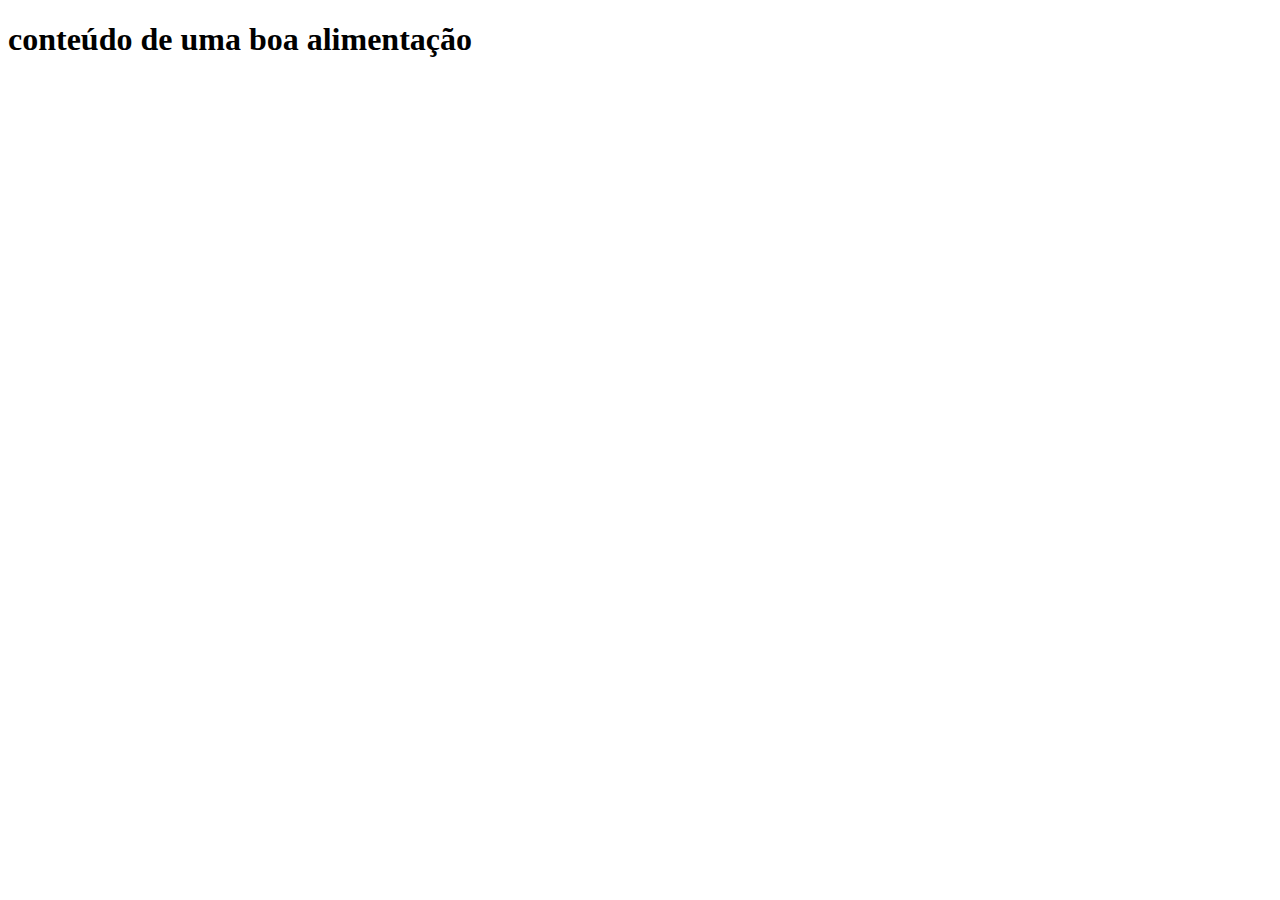
==== alimentação.html @ 97c44bfd "up" ====
<!DOCTYPE html>
<html lang="pt-br">
<head>
    <meta charset="UTF-8">
    <meta http-equiv="X-UA-Compatible" content="IE=edge">
    <meta name="viewport" content="width=device-width, initial-scale=1.0">
    <title>alimentação</title>
</head>
<body>
    <h1>conteúdo de uma boa alimentação</h1>
</body>
</html>
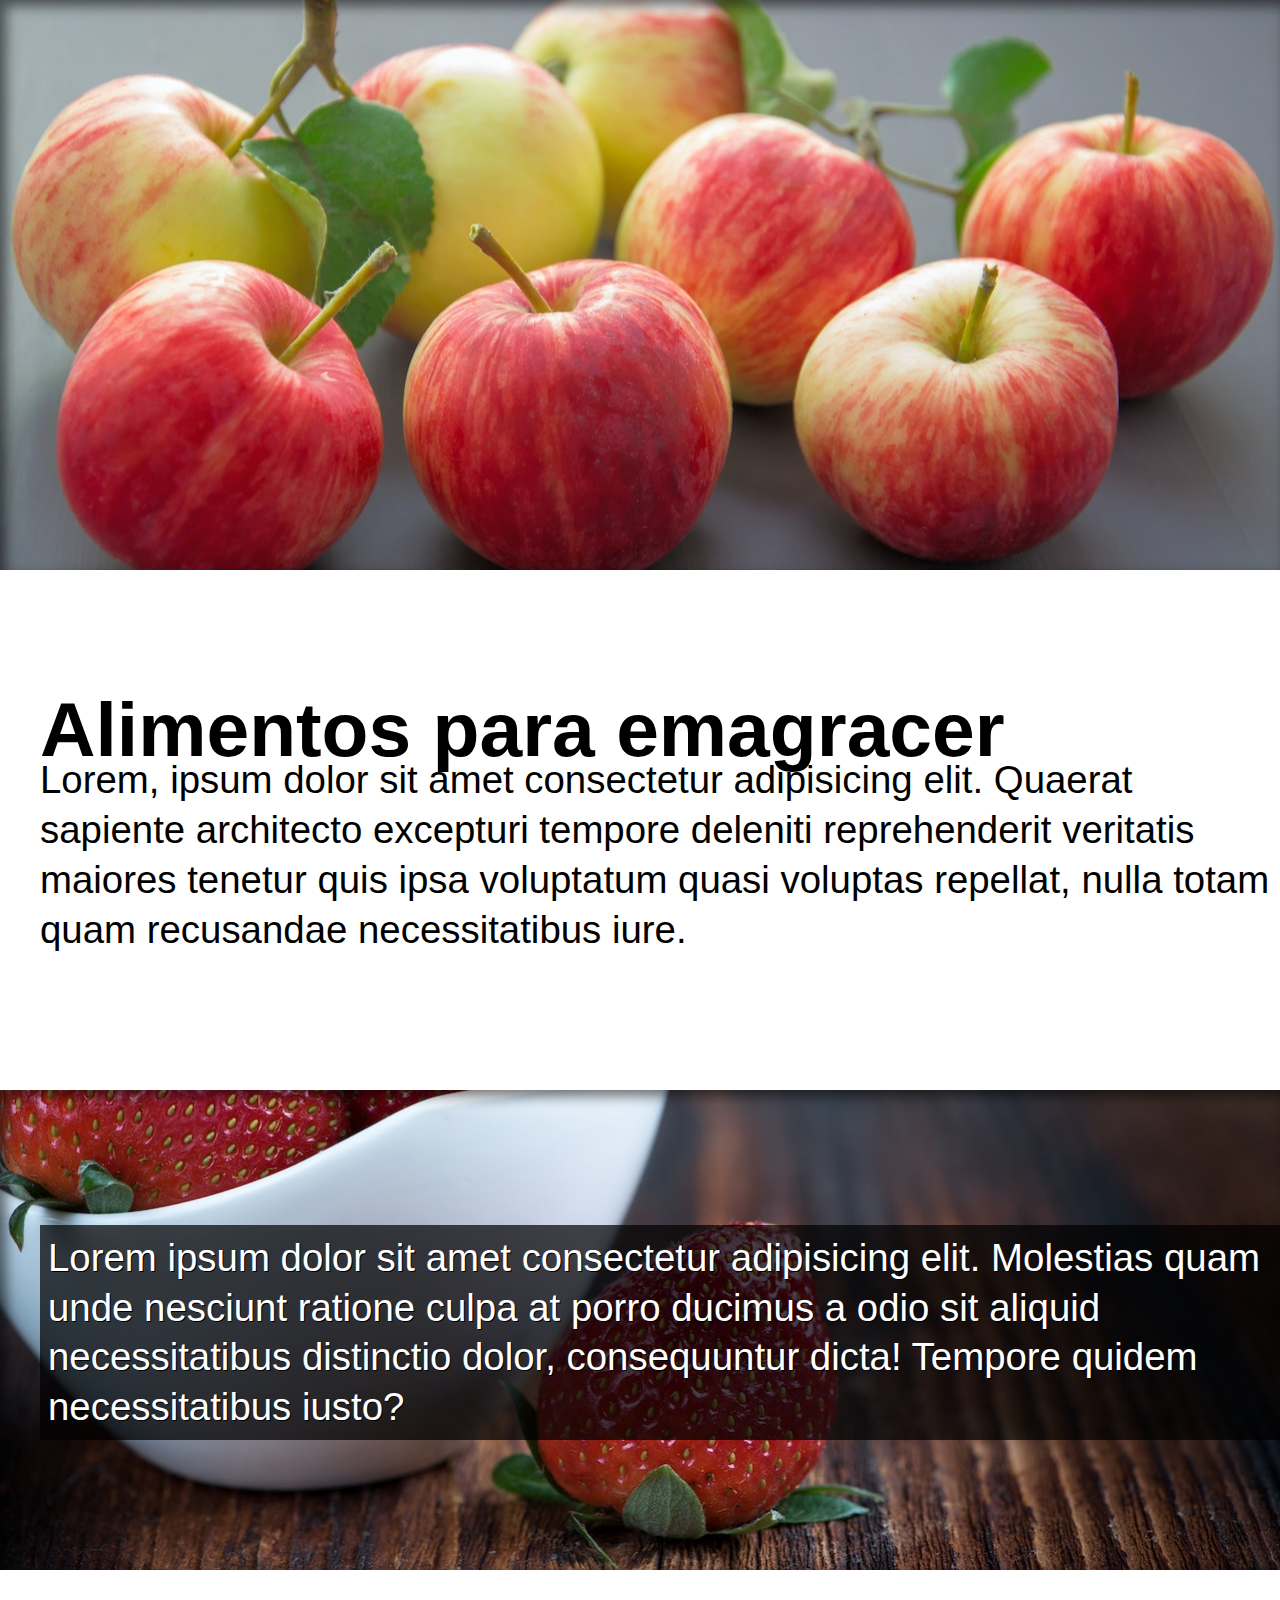
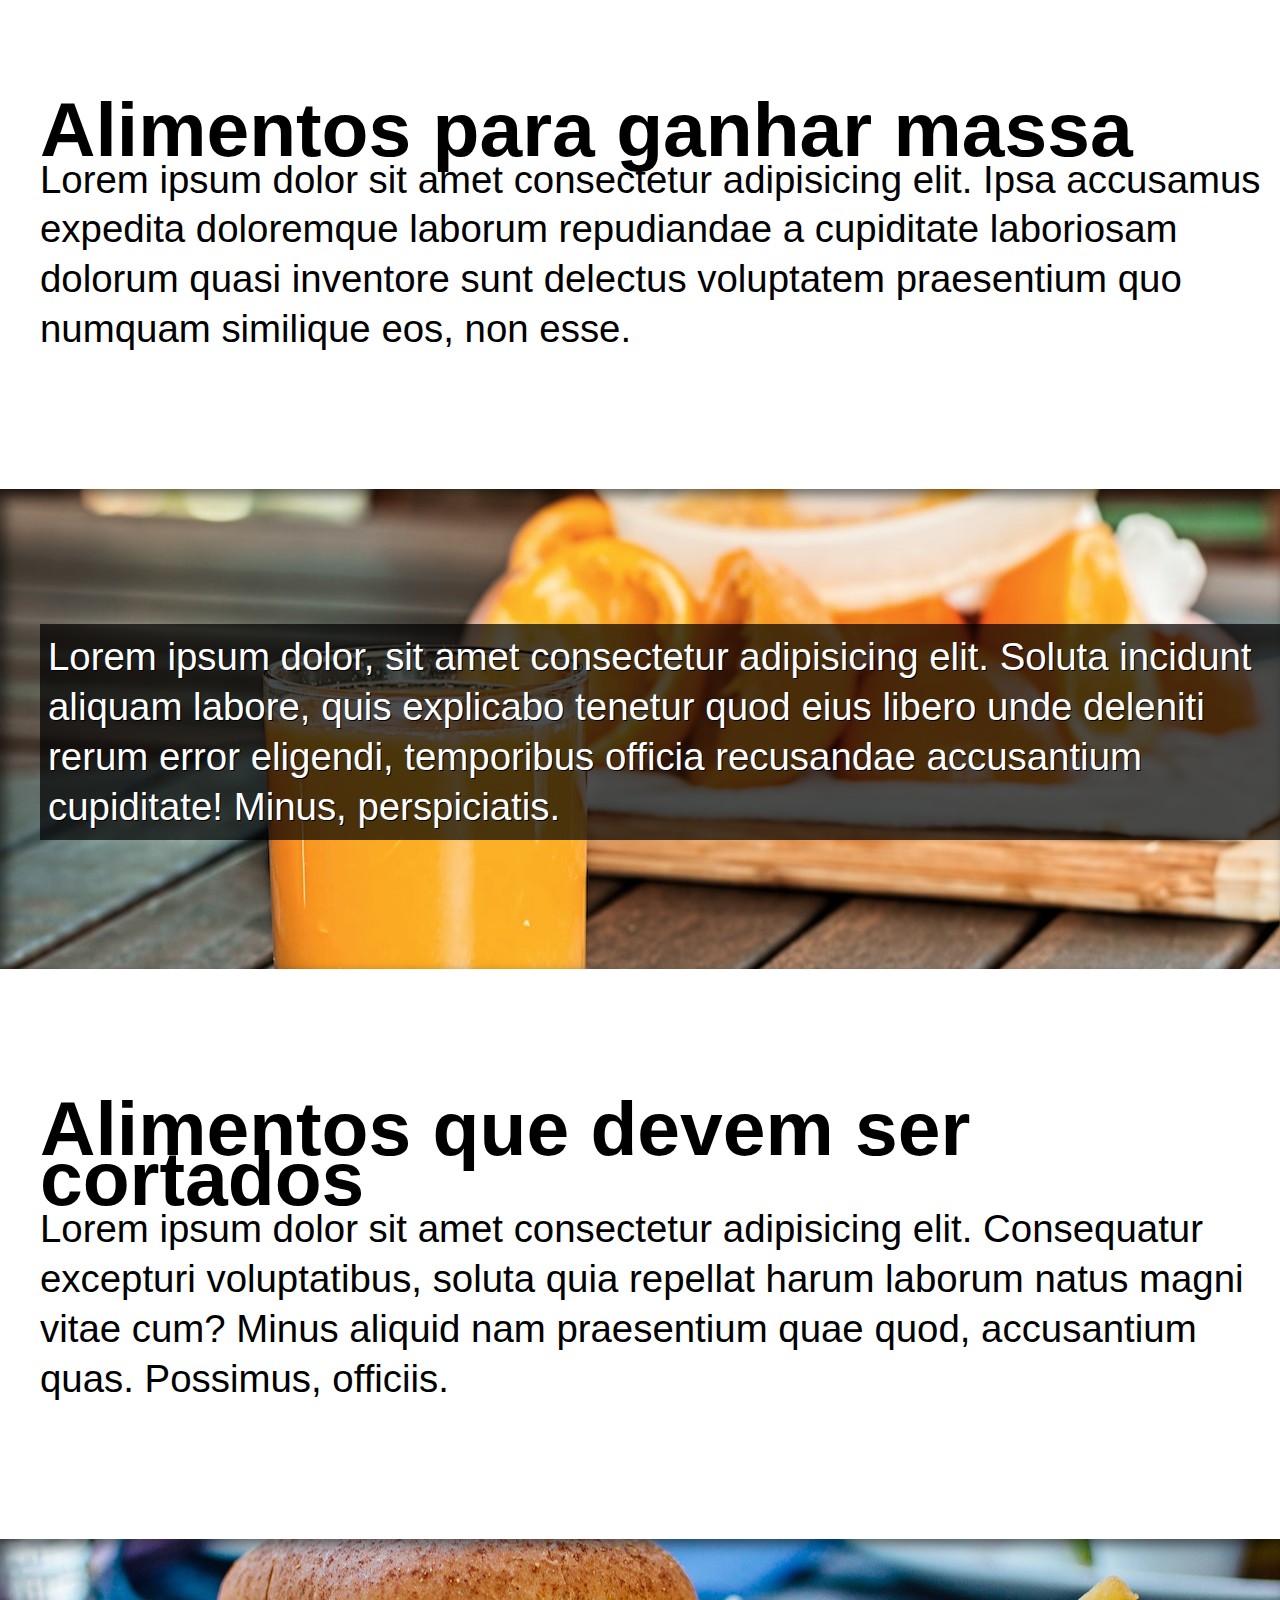
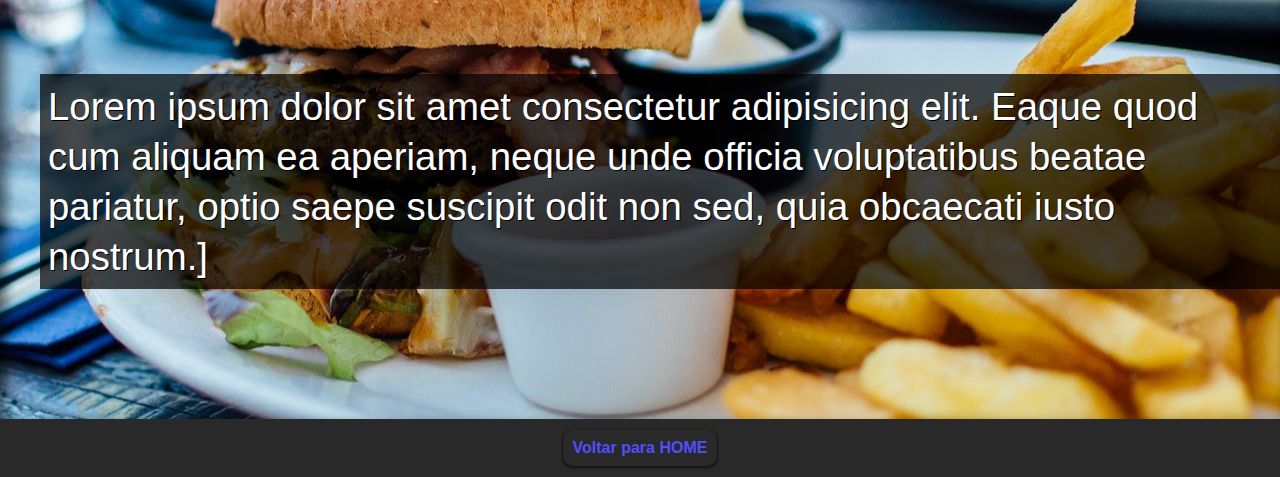
==== commit 9976c313: "up" ====
--- a/alimentação.html
+++ b/alimentação.html
@@ -5,8 +5,52 @@
     <meta http-equiv="X-UA-Compatible" content="IE=edge">
     <meta name="viewport" content="width=device-width, initial-scale=1.0">
     <title>alimentação</title>
+    <link rel="stylesheet" href="estilos/alimentaçao.css">
+    <link rel="stylesheet" href="estilos/paisagem.css" media="screen and (orientation: landscape)">
 </head>
 <body>
-    <h1>conteúdo de uma boa alimentação</h1>
+      <section class="imagem" id="img07">
+         
+      </section>
+
+    
+
+       <section class="normal">
+         <h1>Alimentos para emagracer</h1>
+         <p>Lorem, ipsum dolor sit amet consectetur adipisicing elit. Quaerat sapiente architecto excepturi tempore deleniti reprehenderit veritatis maiores tenetur quis ipsa voluptatum quasi voluptas repellat, nulla totam quam recusandae necessitatibus iure.</p>
+       </section>
+
+         
+       <section class="imagem" id="img05">
+         <p>
+           Lorem ipsum dolor sit amet consectetur adipisicing elit. Molestias quam unde nesciunt ratione culpa at porro ducimus a odio sit aliquid necessitatibus distinctio dolor, consequuntur dicta! Tempore quidem necessitatibus iusto?
+         </p>
+       </section>
+
+       <section class="normal">
+         <h1>Alimentos para ganhar massa</h1>
+         <p>Lorem ipsum dolor sit amet consectetur adipisicing elit. Ipsa accusamus expedita doloremque laborum repudiandae a cupiditate laboriosam dolorum quasi inventore sunt delectus voluptatem praesentium quo numquam similique eos, non esse.</p>
+       </section>
+
+       <section class="imagem" id="img06">
+         <p>Lorem ipsum dolor, sit amet consectetur adipisicing elit. Soluta incidunt aliquam labore, quis explicabo tenetur quod eius libero unde deleniti rerum error eligendi, temporibus officia recusandae accusantium cupiditate! Minus, perspiciatis.</p>
+       </section>
+
+      <section class="normal">
+        <h1>Alimentos que devem ser cortados</h1>
+        <p>Lorem ipsum dolor sit amet consectetur adipisicing elit. Consequatur excepturi voluptatibus, soluta quia repellat harum laborum natus magni vitae cum? Minus aliquid nam praesentium quae quod, accusantium quas. Possimus, officiis.</p>
+      </section>
+
+      <section class="imagem" id="img08">
+         <p>Lorem ipsum dolor sit amet consectetur adipisicing elit. Eaque quod cum aliquam ea aperiam, neque unde officia voluptatibus beatae pariatur, optio saepe suscipit odit non sed, quia obcaecati iusto nostrum.]</p>
+      </section>
+
+      <footer>
+      <a href="index.html">Voltar para HOME</a>
+      </footer>
+
+
+    
+
 </body>
 </html>--- a/estilos/alimentaçao.css
+++ b/estilos/alimentaçao.css
@@ -0,0 +1,80 @@
+@charset "UFT-8";
+
+/*estilo da pagina de alimentaçao*/
+
+*{
+    margin:0px;
+    padding: 0px;
+    font-family: Arial, Helvetica, sans-serif;
+}
+
+
+section{
+    padding-top: 10vh;
+    padding-bottom: 10vh;
+    line-height: 1.4em;
+    padding-left: 30px;
+    font-size: 3vw;
+}
+
+section.imagem{
+  box-shadow: inset 6px 6px 13px 0px rgba(0, 0, 0, 0.557);
+  color: black;
+}
+
+section.imagem>p{
+    display: inline-block;
+    background-color: rgba(0, 0, 0, 0.705);
+    color: white;
+    padding: 5px;
+    text-shadow: 1px 1px 0px black;
+}
+
+section#img05{
+    background-image: url(../imagens/foto-5.jpg);
+    background-position: bottom;
+    background-size: cover;
+    height: 120px;
+    
+}
+
+section#img06{
+    background-image: url(../imagens/foto-6.jpg);
+    background-position: center;
+    background-size: cover;
+    height:120px;
+}
+
+section#img07{
+    background-image: url(../imagens/foto-7.jpg);
+    background-position: center;
+    background-size: cover;
+    height: 200px;
+}
+
+section#img08{
+    background-image: url(../imagens/foto-8.jpg);
+    background-position: center;
+    background-size: cover;
+    height: 120px;
+}
+
+footer{
+    background-color:  rgb(41, 41, 41);
+    padding: 20px;
+    text-align: center;
+}
+footer>a{
+    text-decoration: none;
+    padding: 10px;
+    margin: 5px;
+    box-shadow: 0px 1px 2px 1px rgba(0, 0, 0, 0.496);
+    border-radius: 10px;
+    font-weight: bolder;
+    color:rgb(79, 79, 255);
+}
+footer>a:hover{
+    background-color: rgba(0, 0, 43, 0.646);;
+}
+
+
--- a/estilos/paisagem.css
+++ b/estilos/paisagem.css
@@ -0,0 +1,48 @@
+@charset "UFT-8";
+
+/*configurações para telas grandes*/
+
+section{
+    padding-top: 15vh;
+    padding-bottom: 15vh;
+    line-height: 1.3em;
+    padding-left: 40px;
+    font-size: 3vw;
+}
+
+section.imagem>p{
+    display: inline-block;
+    background-color: rgba(0, 0, 0, 0.705);
+    color: white;
+    padding: 8px;
+    text-shadow: 1px 1px 0px black;
+}
+
+section#img05{
+    background-image: url(../imagens/foto-5.jpg);
+    background-position: bottom;
+    background-size: cover;
+    height: 210px;
+    
+}
+
+section#img06{
+    background-image: url(../imagens/foto-6.jpg);
+    background-position: center;
+    background-size: cover;
+    height: 210px
+}
+
+section#img07{
+    background-image: url(../imagens/foto-7.jpg);
+    background-position: center;
+    background-size: cover;
+    height: 300px;
+}
+
+section#img08{
+    background-image: url(../imagens/foto-8.jpg);
+    background-position: center;
+    background-size: cover;
+    height: 210px;
+}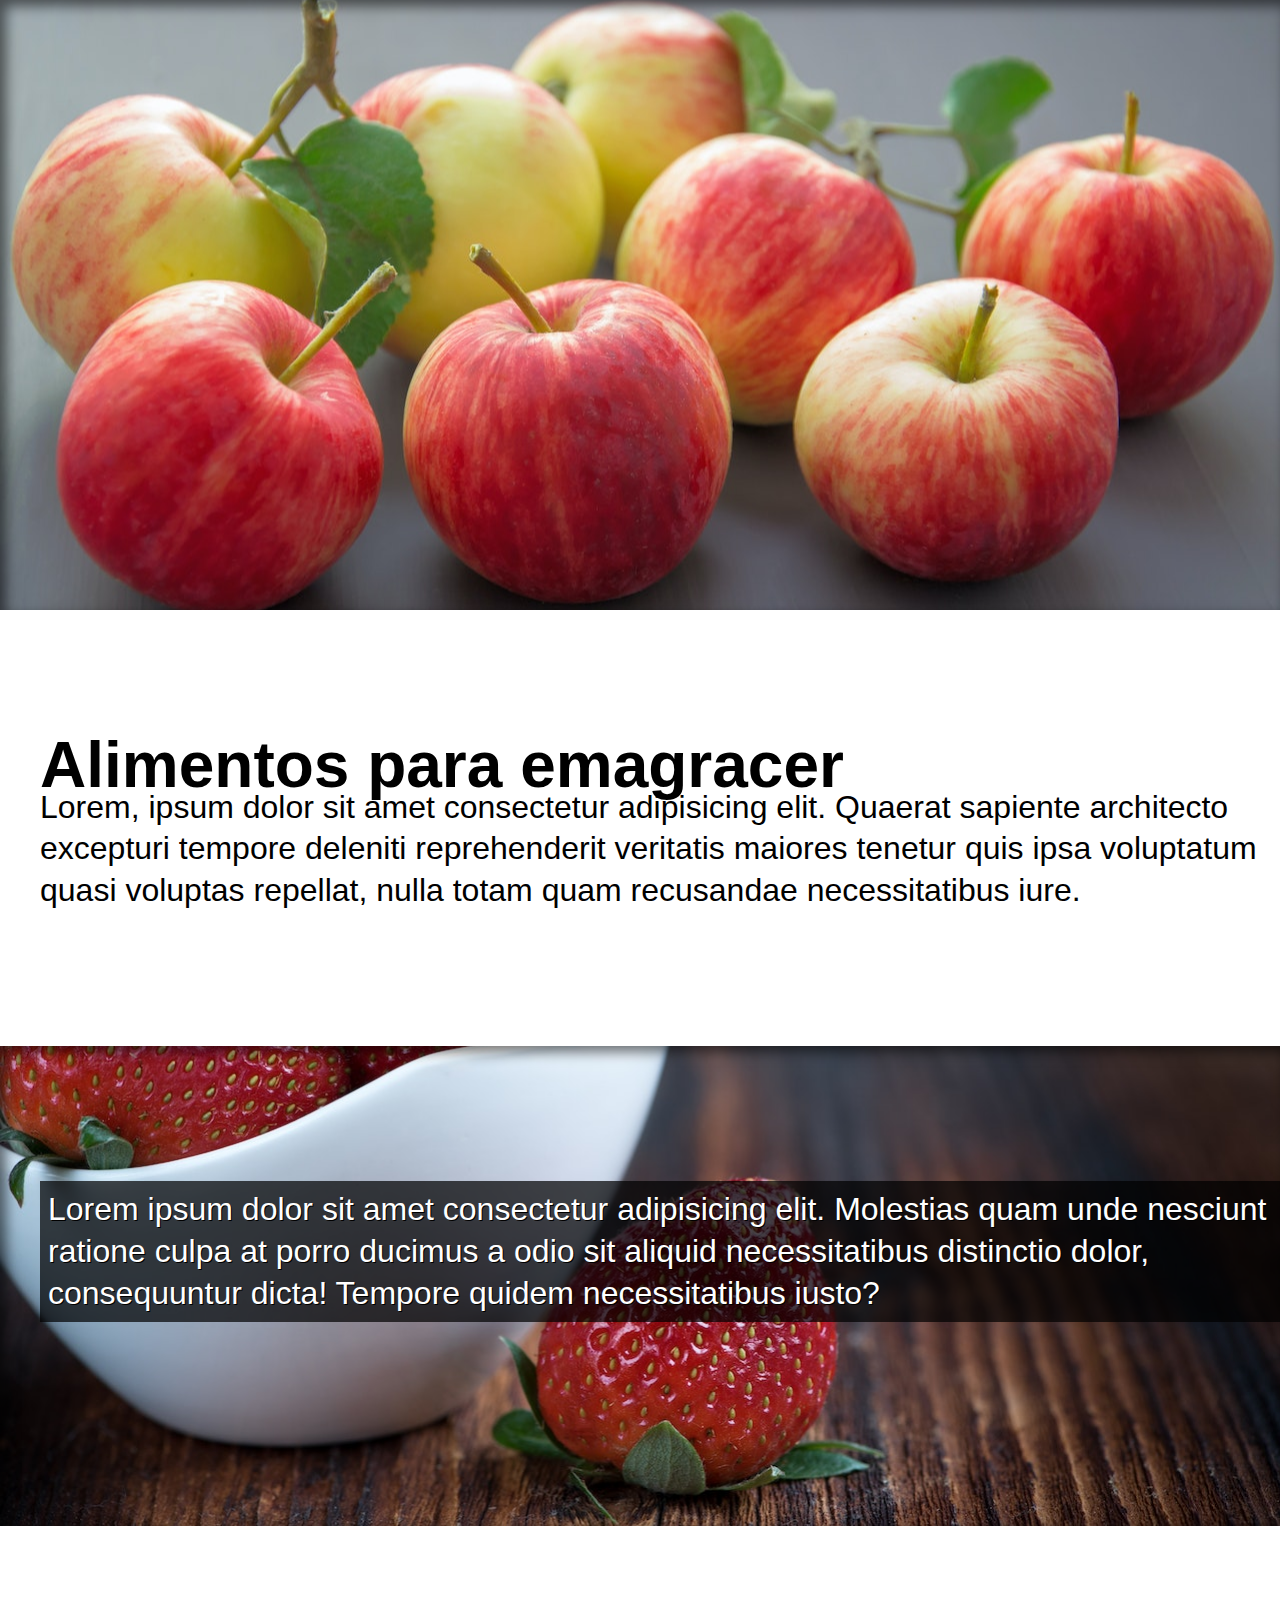
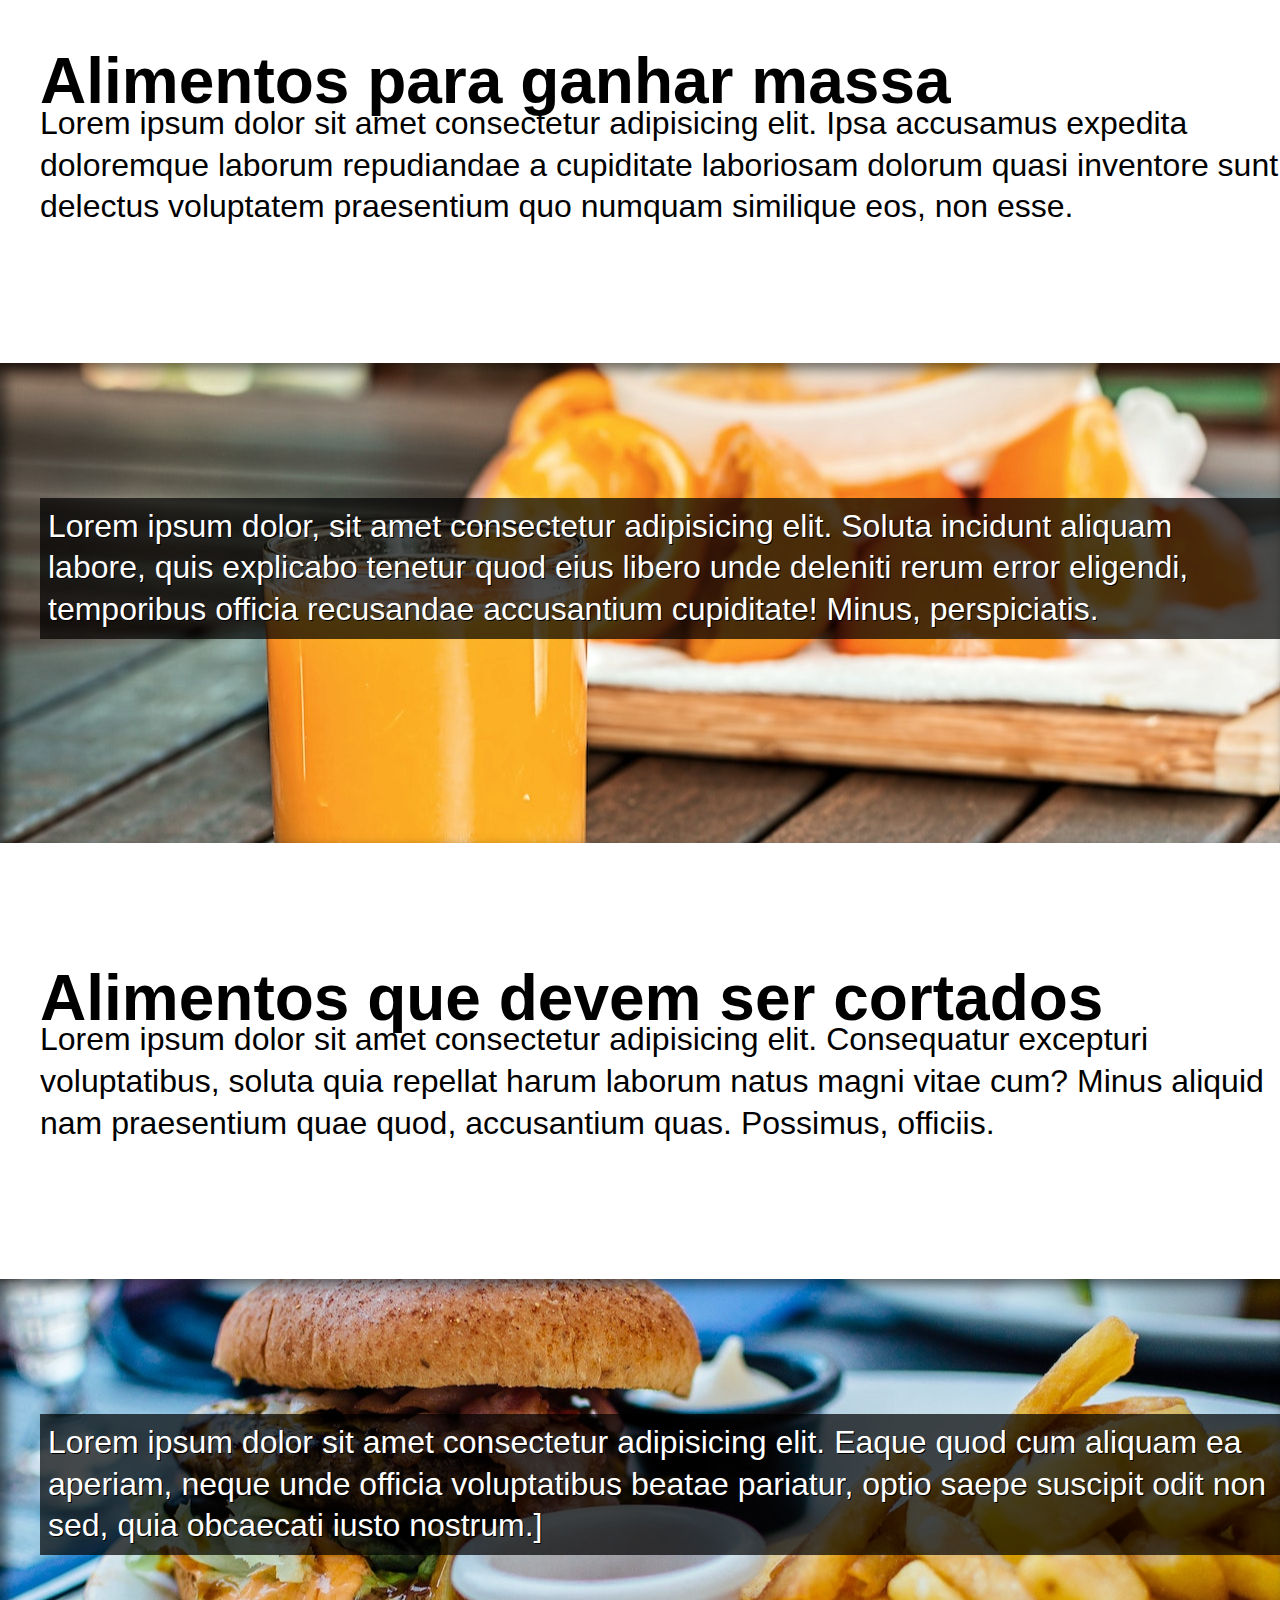
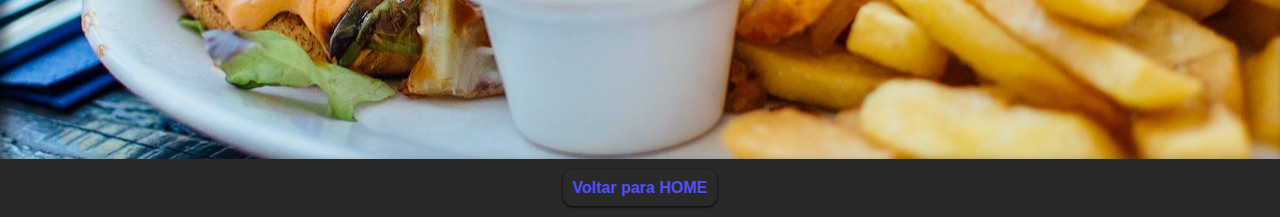
==== commit 2af464ec: "up" ====
--- a/alimentação.html
+++ b/alimentação.html
@@ -5,7 +5,7 @@
     <meta http-equiv="X-UA-Compatible" content="IE=edge">
     <meta name="viewport" content="width=device-width, initial-scale=1.0">
     <title>alimentação</title>
-    <link rel="stylesheet" href="estilos/alimentaçao.css">
+    <link rel="stylesheet" href="estilos/nav.css">
     <link rel="stylesheet" href="estilos/paisagem.css" media="screen and (orientation: landscape)">
 </head>
 <body>
--- a/estilos/nav.css
+++ b/estilos/nav.css
@@ -0,0 +1,122 @@
+@charset "UFT-8";
+
+/*estilo da pagina de alimentaçao*/
+
+*{
+    margin:0px;
+    padding: 0px;
+    font-family: Arial, Helvetica, sans-serif;
+}
+
+
+section{
+    padding-top: 10vh;
+    padding-bottom: 10vh;
+    line-height: 1.4em;
+    padding-left: 30px;
+    font-size: 3vw;
+}
+
+section.imagem{
+  box-shadow: inset 6px 6px 13px 0px rgba(0, 0, 0, 0.557);
+  color: black;
+}
+
+section.imagem>p{
+    display: inline-block;
+    background-color: rgba(0, 0, 0, 0.705);
+    color: white;
+    padding: 5px;
+    text-shadow: 1px 1px 0px black;
+}
+
+section#img05{
+    background-image: url(../imagens/foto-5.jpg);
+    background-position: bottom;
+    background-size: cover;
+    height: 120px;
+    
+}
+
+section#img06{
+    background-image: url(../imagens/foto-6.jpg);
+    background-position: center;
+    background-size: cover;
+    height:120px;
+}
+
+section#img07{
+    background-image: url(../imagens/foto-7.jpg);
+    background-position: center;
+    background-size: cover;
+    height: 200px;
+}
+
+section#img08{
+    background-image: url(../imagens/foto-8.jpg);
+    background-position: center;
+    background-size: cover;
+    height: 120px;
+}
+
+section#img09{
+    background-image: url(../imagens/foto-9.jpg);
+    background-position: center;
+    background-size: cover;
+    height: 200px;
+}
+
+section#img10{
+    background-image: url(../imagens/foto-10.jpg);
+    background-position: center;
+    background-size: cover;
+    height: 120px;
+}
+
+section#img11{
+    background-image: url(../imagens/foto-11.jpg);
+    background-position: center;
+    background-size: cover;
+    height: 120px;
+}
+
+section#img12{
+    background-image: url(../imagens/foto-12.jpg);
+    background-position: center;
+    background-size: cover;
+    height: 120px;
+}
+
+section#img13{
+    background-image: url(../imagens/foto-13.jpg);
+    background-position: center;
+    background-size: cover;
+    height: 120px;
+}
+
+section#img14{
+    background-image: url(../imagens/foto-14.jpg);
+    background-position: center;
+    background-size: cover;
+    height: 120px;
+}
+
+footer{
+    background-color:  rgb(41, 41, 41);
+    padding: 20px;
+    text-align: center;
+}
+footer>a{
+    text-decoration: none;
+    padding: 10px;
+    margin: 5px;
+    box-shadow: 0px 1px 2px 1px rgba(0, 0, 0, 0.496);
+    border-radius: 10px;
+    font-weight: bolder;
+    color:rgb(79, 79, 255);
+}
+footer>a:hover{
+    background-color: rgba(0, 0, 43, 0.646);;
+}
+
+
--- a/estilos/paisagem.css
+++ b/estilos/paisagem.css
@@ -5,10 +5,18 @@
 section{
     padding-top: 15vh;
     padding-bottom: 15vh;
+   
     line-height: 1.3em;
     padding-left: 40px;
-    font-size: 3vw;
+    font-size: 2em;
 }
+
+section#normal{
+    padding-left: 15px;
+    padding-right: 15px;
+}
+
+
 
 section.imagem>p{
     display: inline-block;
@@ -37,7 +45,7 @@
     background-image: url(../imagens/foto-7.jpg);
     background-position: center;
     background-size: cover;
-    height: 300px;
+    height: 340px;
 }
 
 section#img08{
@@ -45,4 +53,49 @@
     background-position: center;
     background-size: cover;
     height: 210px;
-}+}
+
+section#img09{
+    background-image: url(../imagens/foto-9.jpg);
+    background-position: center;
+    background-size: cover;
+    height: 300px;
+}
+
+section#img10{
+    background-image: url(../imagens/foto-10.jpg);
+    background-position: center;
+    background-size: cover;
+    height: 210px;
+}
+
+section#img11{
+    background-image: url(../imagens/foto-11.jpg);
+    background-position: center;
+    background-size: cover;
+    height: 210px;
+}
+
+section#img12{
+    background-image: url(../imagens/foto-12.jpg);
+    background-position: center;
+    background-size: cover;
+    height: 210px;
+}
+
+section#img13{
+    background-image: url(../imagens/foto-13.jpg);
+    background-position: center;
+    background-size: cover;
+    height: 210px;
+}
+
+section#img14{
+    background-image: url(../imagens/foto-14.jpg);
+    background-position: center;
+    background-size: cover;
+    height: 210px;
+}
+
+
+
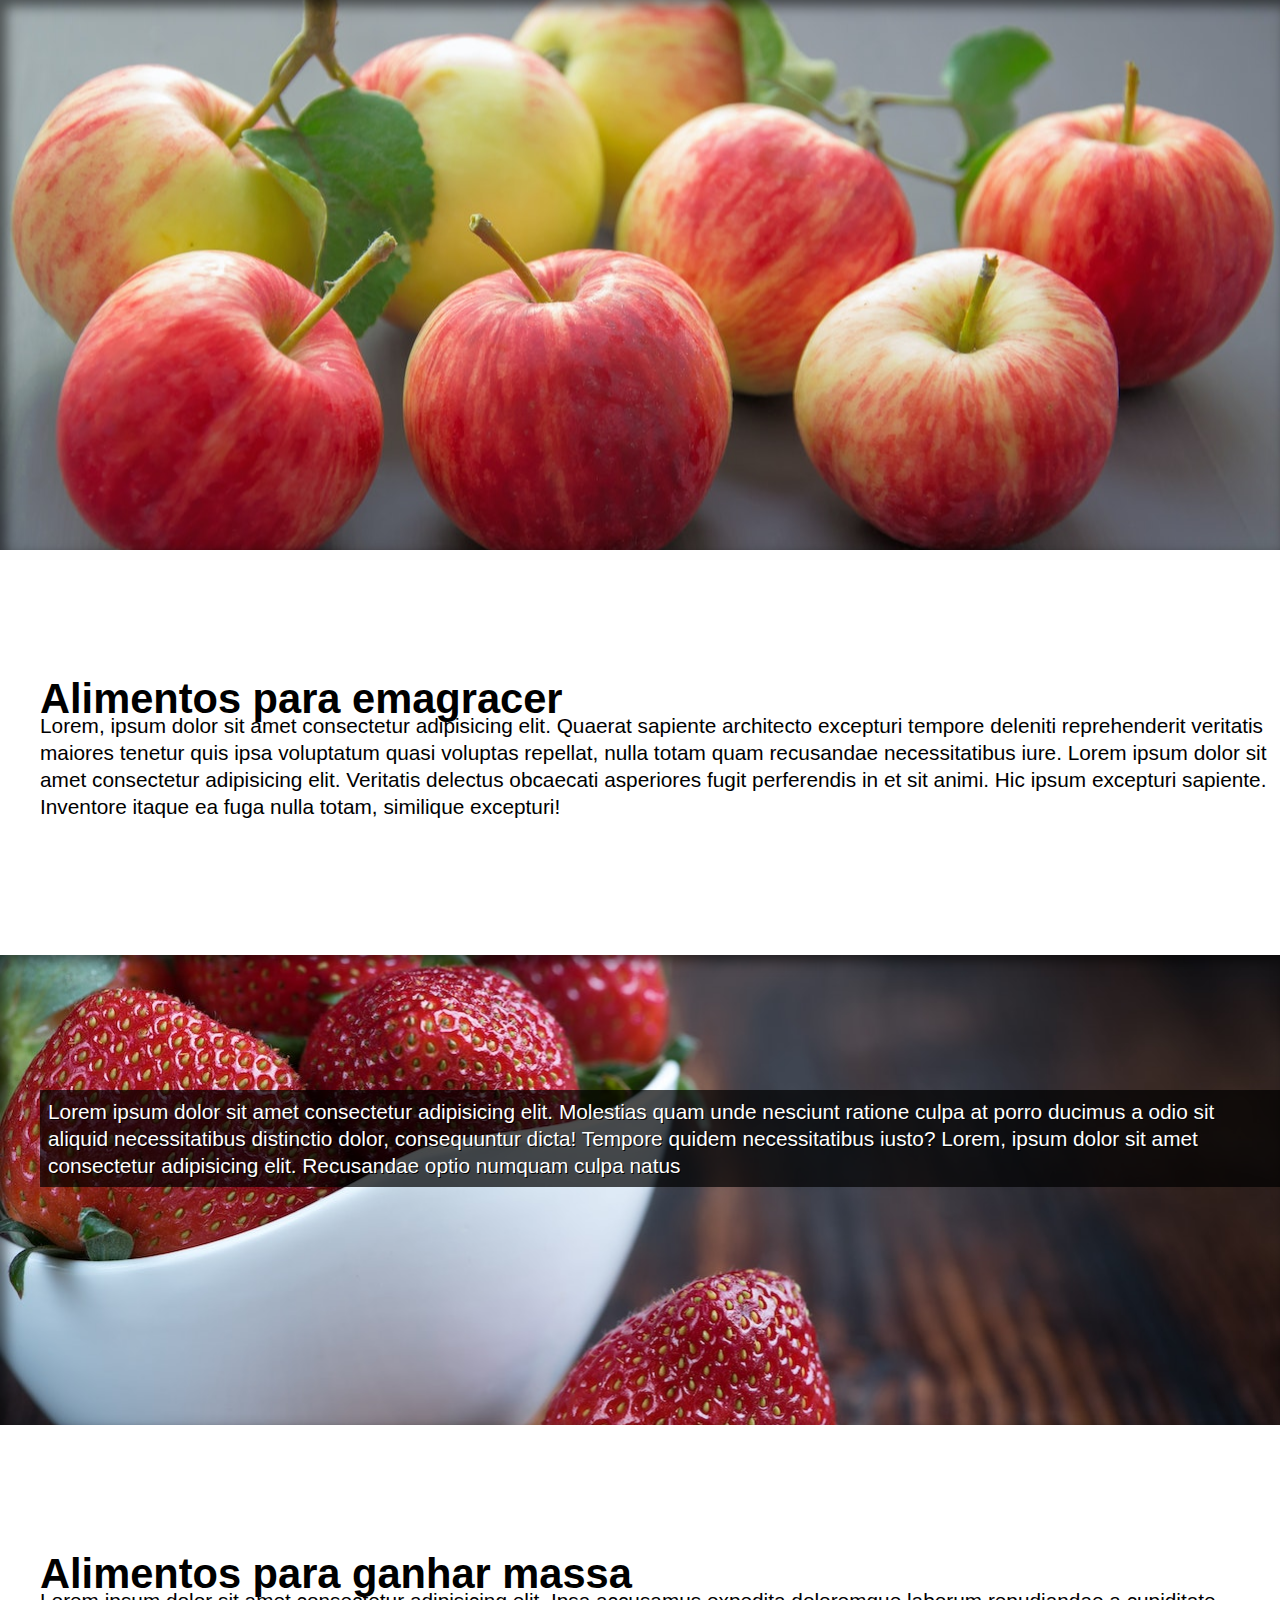
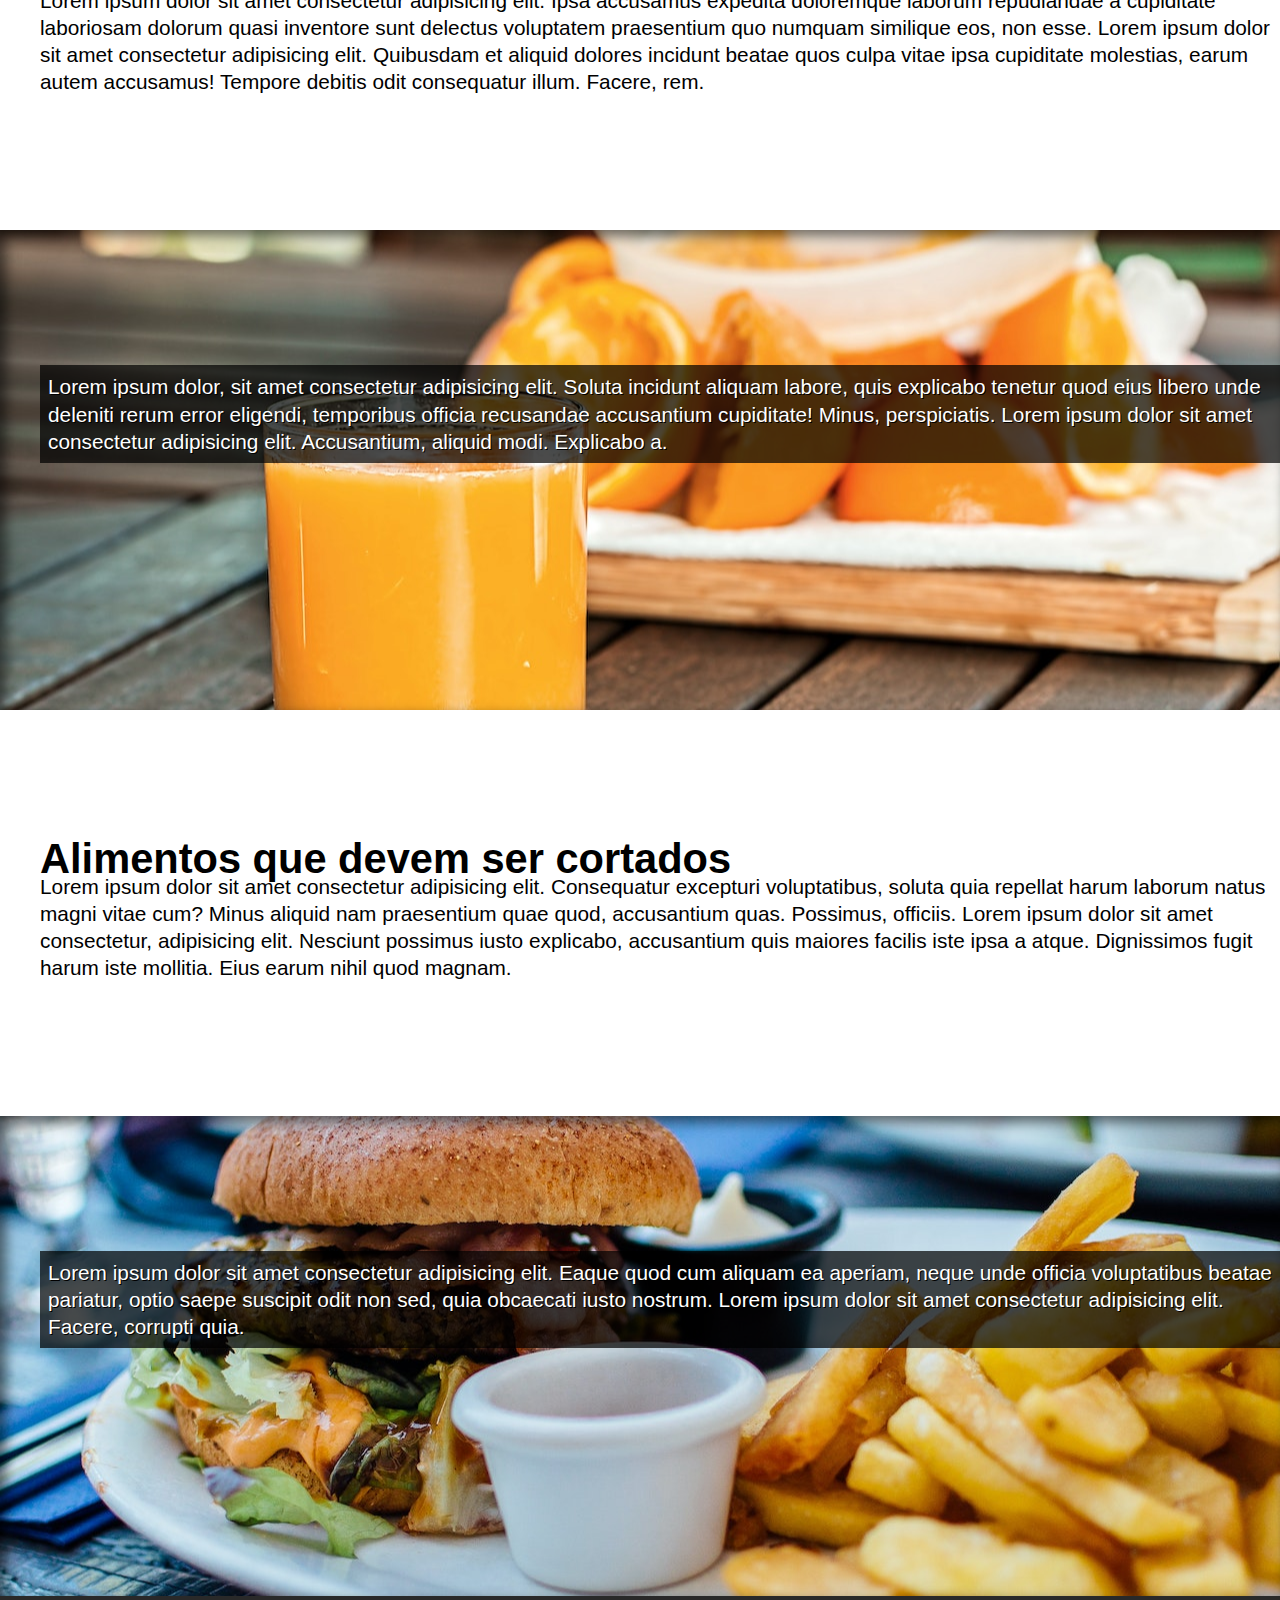
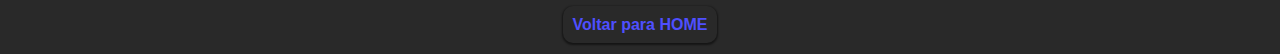
==== commit 0ff94f06: "up" ====
--- a/alimentação.html
+++ b/alimentação.html
@@ -9,7 +9,7 @@
     <link rel="stylesheet" href="estilos/paisagem.css" media="screen and (orientation: landscape)">
 </head>
 <body>
-      <section class="imagem" id="img07">
+      <section class="imagem" id="img07" class="parada">
          
       </section>
 
@@ -17,32 +17,33 @@
 
        <section class="normal">
          <h1>Alimentos para emagracer</h1>
-         <p>Lorem, ipsum dolor sit amet consectetur adipisicing elit. Quaerat sapiente architecto excepturi tempore deleniti reprehenderit veritatis maiores tenetur quis ipsa voluptatum quasi voluptas repellat, nulla totam quam recusandae necessitatibus iure.</p>
+         <p>Lorem, ipsum dolor sit amet consectetur adipisicing elit. Quaerat sapiente architecto excepturi tempore deleniti reprehenderit veritatis maiores tenetur quis ipsa voluptatum quasi voluptas repellat, nulla totam quam recusandae necessitatibus iure. Lorem ipsum dolor sit amet consectetur adipisicing elit. Veritatis delectus obcaecati asperiores fugit perferendis in et sit animi. Hic ipsum excepturi sapiente. Inventore itaque ea fuga nulla totam, similique excepturi!</p>
        </section>
 
          
        <section class="imagem" id="img05">
          <p>
-           Lorem ipsum dolor sit amet consectetur adipisicing elit. Molestias quam unde nesciunt ratione culpa at porro ducimus a odio sit aliquid necessitatibus distinctio dolor, consequuntur dicta! Tempore quidem necessitatibus iusto?
+           Lorem ipsum dolor sit amet consectetur adipisicing elit. Molestias quam unde nesciunt ratione culpa at porro ducimus a odio sit aliquid necessitatibus distinctio dolor, consequuntur dicta! Tempore quidem necessitatibus iusto? Lorem, ipsum dolor sit amet consectetur adipisicing elit. Recusandae optio numquam culpa natus 
          </p>
        </section>
 
        <section class="normal">
          <h1>Alimentos para ganhar massa</h1>
-         <p>Lorem ipsum dolor sit amet consectetur adipisicing elit. Ipsa accusamus expedita doloremque laborum repudiandae a cupiditate laboriosam dolorum quasi inventore sunt delectus voluptatem praesentium quo numquam similique eos, non esse.</p>
+         <p>Lorem ipsum dolor sit amet consectetur adipisicing elit. Ipsa accusamus expedita doloremque laborum repudiandae a cupiditate laboriosam dolorum quasi inventore sunt delectus voluptatem praesentium quo numquam similique eos, non esse. Lorem ipsum dolor sit amet consectetur adipisicing elit. Quibusdam et aliquid dolores incidunt beatae quos culpa vitae ipsa cupiditate molestias, earum autem accusamus! Tempore debitis odit consequatur illum. Facere, rem.</p>
        </section>
 
        <section class="imagem" id="img06">
-         <p>Lorem ipsum dolor, sit amet consectetur adipisicing elit. Soluta incidunt aliquam labore, quis explicabo tenetur quod eius libero unde deleniti rerum error eligendi, temporibus officia recusandae accusantium cupiditate! Minus, perspiciatis.</p>
+         <p>Lorem ipsum dolor, sit amet consectetur adipisicing elit. Soluta incidunt aliquam labore, quis explicabo tenetur quod eius libero unde deleniti rerum error eligendi, temporibus officia recusandae accusantium cupiditate! Minus, perspiciatis. Lorem ipsum dolor sit amet consectetur adipisicing elit. Accusantium, aliquid modi. Explicabo a.</p>
        </section>
 
       <section class="normal">
         <h1>Alimentos que devem ser cortados</h1>
-        <p>Lorem ipsum dolor sit amet consectetur adipisicing elit. Consequatur excepturi voluptatibus, soluta quia repellat harum laborum natus magni vitae cum? Minus aliquid nam praesentium quae quod, accusantium quas. Possimus, officiis.</p>
+        <p>Lorem ipsum dolor sit amet consectetur adipisicing elit. Consequatur excepturi voluptatibus, soluta quia repellat harum laborum natus magni vitae cum? Minus aliquid nam praesentium quae quod, accusantium quas. Possimus, officiis. Lorem ipsum dolor sit amet consectetur, adipisicing elit. Nesciunt possimus iusto explicabo, accusantium quis maiores facilis iste ipsa a atque. Dignissimos fugit harum iste mollitia. Eius earum nihil quod magnam.</p>
       </section>
 
       <section class="imagem" id="img08">
-         <p>Lorem ipsum dolor sit amet consectetur adipisicing elit. Eaque quod cum aliquam ea aperiam, neque unde officia voluptatibus beatae pariatur, optio saepe suscipit odit non sed, quia obcaecati iusto nostrum.]</p>
+         <p>Lorem ipsum dolor sit amet consectetur adipisicing elit. Eaque quod cum aliquam ea aperiam, neque unde officia voluptatibus beatae pariatur, optio saepe suscipit odit non sed, quia obcaecati iusto nostrum. Lorem ipsum dolor sit amet consectetur adipisicing elit. Facere, corrupti quia.
+         </p>
       </section>
 
       <footer>
--- a/estilos/nav.css
+++ b/estilos/nav.css
@@ -20,6 +20,7 @@
 section.imagem{
   box-shadow: inset 6px 6px 13px 0px rgba(0, 0, 0, 0.557);
   color: black;
+ 
 }
 
 section.imagem>p{
--- a/estilos/paisagem.css
+++ b/estilos/paisagem.css
@@ -2,18 +2,21 @@
 
 /*configurações para telas grandes*/
 
+
+
+
 section{
     padding-top: 15vh;
     padding-bottom: 15vh;
-   
     line-height: 1.3em;
     padding-left: 40px;
-    font-size: 2em;
+    font-size: 1.3em;
 }
 
 section#normal{
     padding-left: 15px;
-    padding-right: 15px;
+    padding-right: 15px;  
+    
 }
 
 
@@ -28,9 +31,9 @@
 
 section#img05{
     background-image: url(../imagens/foto-5.jpg);
-    background-position: bottom;
+    background-position: left, bottom;
     background-size: cover;
-    height: 210px;
+    height: 200px;
     
 }
 
@@ -45,7 +48,7 @@
     background-image: url(../imagens/foto-7.jpg);
     background-position: center;
     background-size: cover;
-    height: 340px;
+    height: 280px;
 }
 
 section#img08{
